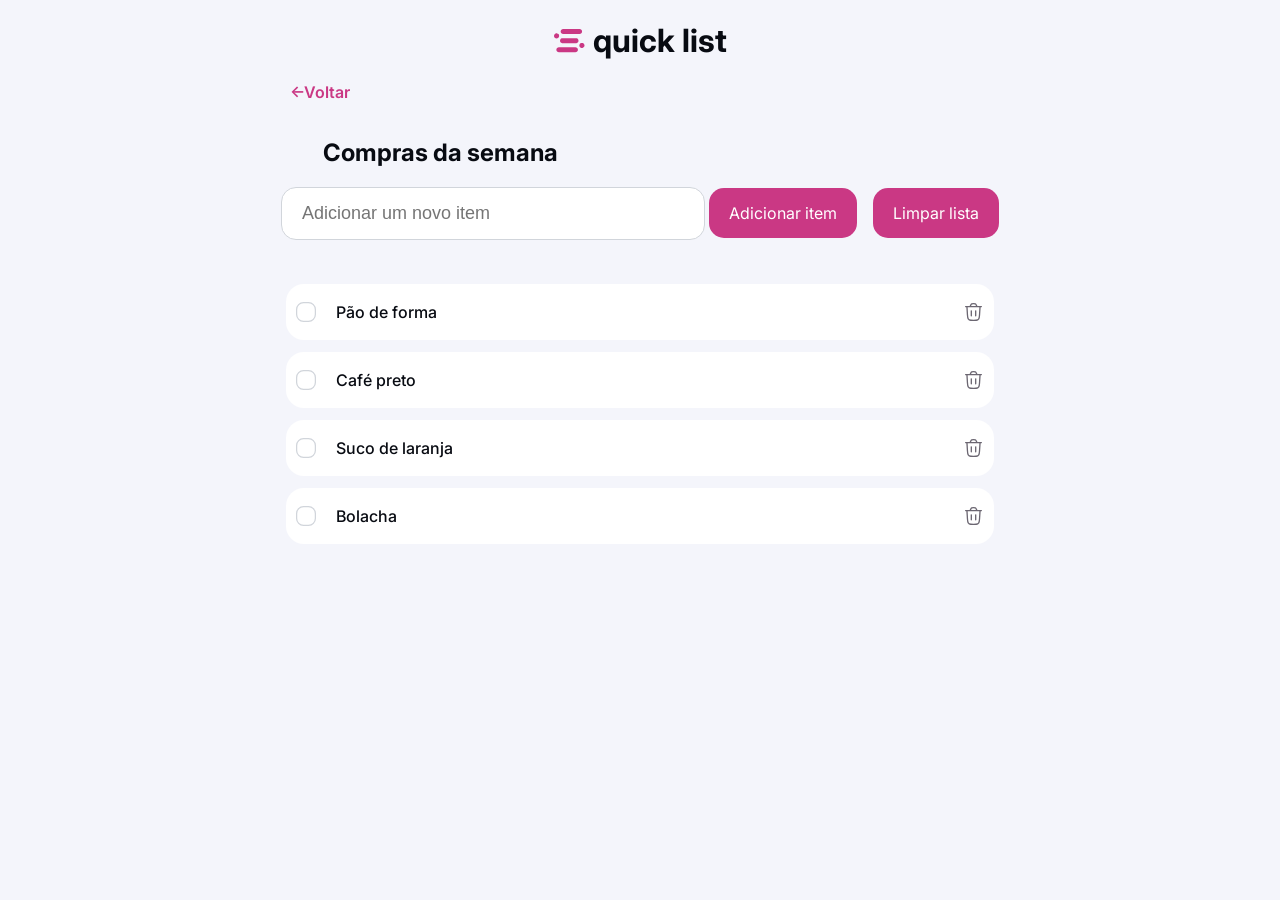
==== quick-list-v2/index.html @ 40e98bbd "alteração no nome da pasta" ====
<!DOCTYPE html>
<html lang="pt-BR">
<head>
    <meta charset="UTF-8">
    <meta name="viewport" content="width=device-width, initial-scale=1.0">
    <link rel="stylesheet" href="style.css">

    <link rel="preconnect" href="https://fonts.googleapis.com">
    <link rel="preconnect" href="https://fonts.gstatic.com" crossorigin>
    <link href="https://fonts.googleapis.com/css2?family=Inter:ital,opsz,wght@0,14..32,100..900;1,14..32,100..900&display=swap" rel="stylesheet">
    <title>Quick-List</title>
</head>
<body>
    <header>
            <img src="assets/vector.svg" alt="">
            <h1>quick list</h1>
    </header>

        <section class="content1">
            <main>
        <button class="btn"><-Voltar</button>
            </main>
        </section>

         <section class="content2">
        <h1>Compras da semana</h1>
        </section>

        <section class="form">
            <form>
            <input type="text" placeholder="Adicionar um novo item">
            <button type="submit">Adicionar item</button>
            </form>
            <form>
                <button type="button" id="btnClear">Limpar lista</button>
            </form>
        </section>

        <section class="list">
            <ul>

                <li class="itens" >
                  <input type="checkbox" id="checkPao" class="checkbox-input">
                   <label for="checkPao" class="checkbox-label">
                    <span class="custom-checkbox"></span>
                     <p>Pão de forma</p>
                  </label>
                 <img src="assets/iconTrash.svg" class="icon2">
                </li>

                <li class="itens" >
                  <input type="checkbox" id="checkCafe" class="checkbox-input">
                   <label for="checkCafe" class="checkbox-label">
                    <span class="custom-checkbox"></span>
                     <p>Café preto</p>
                  </label>
                 <img src="assets/iconTrash.svg" class="icon2">
                </li>

                <li class="itens" >
                  <input type="checkbox" id="checkSuco" class="checkbox-input">
                   <label for="checkSuco" class="checkbox-label">
                    <span class="custom-checkbox"></span>
                     <p>Suco de laranja</p>
                  </label>
                 <img src="assets/iconTrash.svg" class="icon2">
                </li>

                <li class="itens" >
                  <input type="checkbox" id="checkBolacha" class="checkbox-input">
                   <label for="checkBolacha" class="checkbox-label">
                    <span class="custom-checkbox"></span>
                     <p>Bolacha</p>
                  </label>
                 <img src="assets/iconTrash.svg" class="icon2">
                </li>


                <li class="itens" id="check11">
                  <input type="checkbox" id="check1" class="checkbox-input">
                   <label for="check1" class="checkbox-label">
                    <span class="custom-checkbox"></span>
                     <p>Exemplo</p>
                  </label>
                 <img src="assets/iconTrash.svg" class="icon2">
                </li>
            </ul>
        </section>

        
        <section class="removeItem">
            <ul>
                <li class="removeAlert">
                    <img src="assets/iconAlert.svg" alt="">
                    <p>O item selecionado foi removido</p>
                    <img src="assets/iconDelete.svg" alt="" class="icon3">
                </li>
            </ul>
        </section>

        <script src="script.js"></script>
</body>
</html>
---- quick-list-v2/style.css ----
@media (max-width: 600px) {
  /* Estilos para celulares */
}


:root {
    --background-primary: #F4F5FB;
    --background-secondary: #FFFFFF;

    --color-brand: #CA3884;
    --color-brand-hover: #A52C6B;
    --color-danger: #C93847;

    --content-primary: #080B12;
    --content-secondary: #374151;
    --content-tertiary: #9CA3AF;

    --border-primary: #D1D5DB;
    --border-hover: #B9C2D0;

    font-family: "Inter", sans-serif;
}

body {
    background-color: var(--background-primary);
    color: var(--content-primary);
    margin: 0;
    padding: 0;
}

header{
    display: flex;
    align-items: center;
    justify-content: center;
    gap: 0.5rem;
}


.content1, .content2 {
    padding: 0;
    display: flex;
    align-items: center;
    justify-content: center;
    margin-right: 40rem;

 .btn {
  color: var(--color-brand);  
  background: none;
  border: none;
  padding: 0;
  font: inherit;
  cursor: pointer;
  outline: inherit; 
  font-weight: 600;
}
}


.content2 {
    margin-right: 25rem;
    margin-top: 1rem;
}

.form {
    display: flex;
    align-items: center;
    justify-content: center;
    gap: 1rem;


    input {
    background: #FFFFFF;
    border: 1px solid var(--border-primary);
    border-radius: 15px;
    padding: 15px 170px 15px 20px;
    font-size: large;
    cursor: pointer;
    }
    
    button {
        color: #FFFFFF;
        background-color: var(--color-brand);
        border-radius: 15px;
        border: none;
        padding:  15px 20px 15px 20px;
        font: inherit;
        cursor: pointer;
        outline: inherit; 
    }
}

/*usuário passando o mouse no input*/
input:hover{
    border: 1px solid var(--border-hover);
}

/*usuário clicando no input*/
input:focus {
    border: 1px solid var(--color-brand);
    outline: none;
}

/*usuário passando o mouse no botão*/
button:hover {
    background-color: var(--color-brand-hover);
}

.list{
    /*remove as bolinhas da lista*/
    list-style: none;
    padding: 1rem 17.5rem 1rem 15rem;
    display: flex;
    flex-direction: column;
    align-items: center;
    justify-content: center;
    
     .itens{
        width: 43rem;
        flex-direction: space-between;
        background-color: var(--background-secondary);
        padding: 0.1rem 10px 0.1rem 10px;
        border-radius: 18px;
        display: flex;
        align-items: center;
        gap: 1.2rem;
        margin: 0.8rem;
     }
     .itens >*:last-child{
      margin-left: auto;
    }
    
    p {
        font-size: medium;
        font-weight: 500;
    }
     .icon1{
        width: 1.3rem;
        height: 1.3rem;
        cursor: pointer;
     }

      .icon2{
        width: 1.3rem;
        height: 1.3rem;
        cursor: pointer;
     }

     .icon1:hover{
        content: url(./assets/iconCheckBoxHover.svg);
     }

     .icon1:active {
        content: url(./assets/iconCheckBoxSelected.svg);
     }

     /* Classe para manter a imagem selecionada */
     .icon1.check-active {
        content: url(./assets/iconCheckBoxSelected.svg);
     }
}

#check11{
    display: none;
}

/*Esconde o checkbox padrão*/
.checkbox-input {
    appearance: none;
    -webkit-appearance: none;
    position: absolute; /* Remove do fluxo para não ocupar espaço */
}

/*Estilo para o container da label*/
.checkbox-label {
    display: flex;
    align-items: center;
    gap: 1.2rem;
    cursor: pointer;
    width: 100%;
}

/*Cria o "ícone" customizado*/
.custom-checkbox {
    width: 1.3rem;
    height: 1.3rem;
    background-image: url('assets/iconCheckBoxDefault.svg');
    background-size: contain;
    background-repeat: no-repeat;
}

/*Muda o ícone quando o input estiver MARCADO*/
.checkbox-input:checked + .checkbox-label .custom-checkbox {
    background-image: url('assets/iconCheckBoxSelected.svg');
}

/*(Opcional) Efeito de hover no ícone*/
.checkbox-label:hover .custom-checkbox {
    background-image: url('assets/iconCheckBoxHover.svg');
}


.removeItem {
    display: none;
    align-items: center;
    justify-content: center;
        
     ul {
        padding: 0;
     }

    .removeAlert{
        color: #FFFFFF;
        width: 43rem;
        flex-direction: space-between;
        background-color: var(--color-danger);
        padding: 0.1rem 10px 0.1rem 10px;
        border-radius: 18px;
        display: flex;
        align-items: center;
        gap: 1.2rem;
        margin: 0.8rem;
     }
     .removeAlert >*:last-child{
      margin-left: auto;
    }

    .icon3{
        cursor: pointer;
    }

}
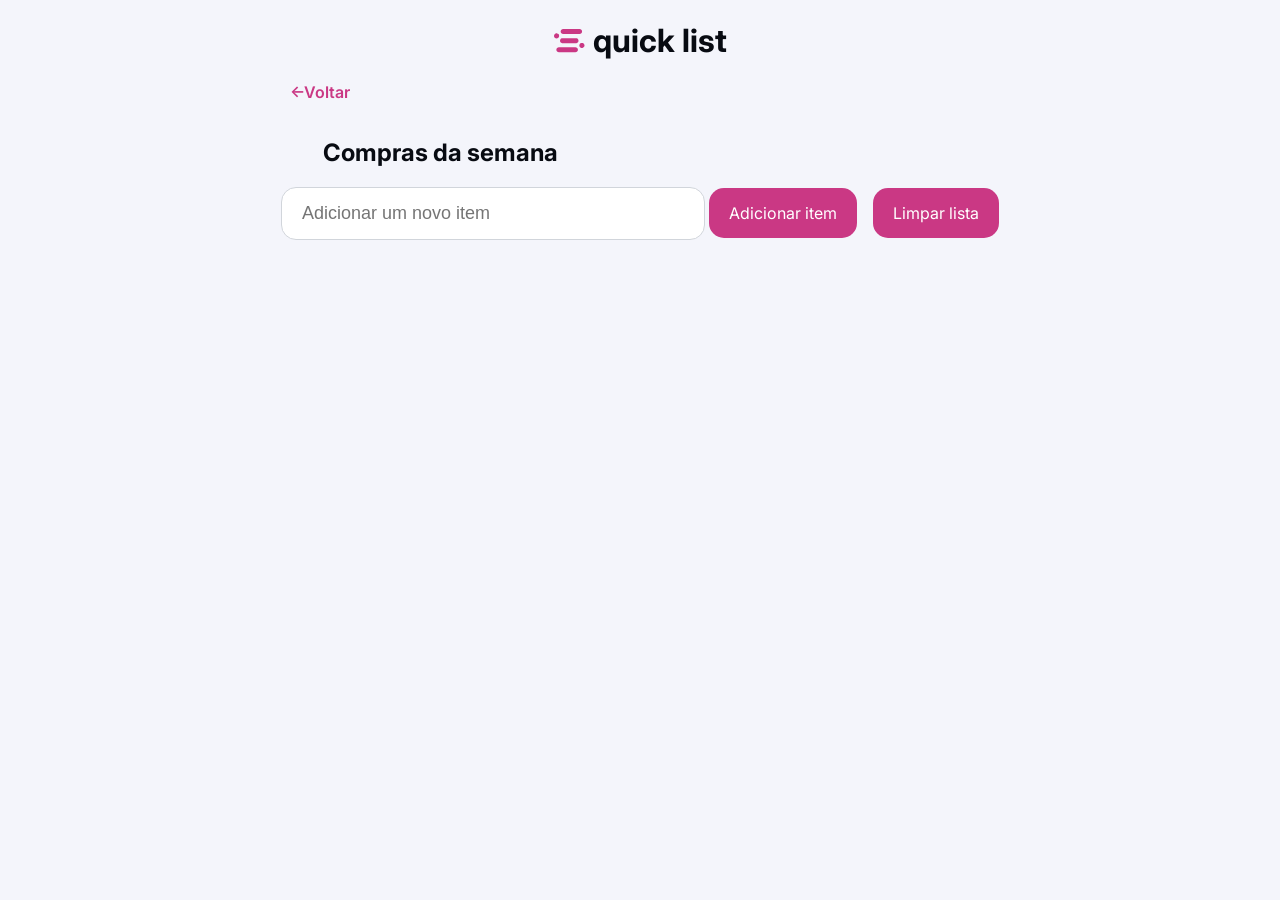
==== commit aab0c099: "remoção dos exemplos + mudança no css" ====
--- a/quick-list-v2/index.html
+++ b/quick-list-v2/index.html
@@ -38,49 +38,11 @@
 
         <section class="list">
             <ul>
-
-                <li class="itens" >
+                <li class="itens" style="display: none;">
                   <input type="checkbox" id="checkPao" class="checkbox-input">
                    <label for="checkPao" class="checkbox-label">
                     <span class="custom-checkbox"></span>
                      <p>Pão de forma</p>
-                  </label>
-                 <img src="assets/iconTrash.svg" class="icon2">
-                </li>
-
-                <li class="itens" >
-                  <input type="checkbox" id="checkCafe" class="checkbox-input">
-                   <label for="checkCafe" class="checkbox-label">
-                    <span class="custom-checkbox"></span>
-                     <p>Café preto</p>
-                  </label>
-                 <img src="assets/iconTrash.svg" class="icon2">
-                </li>
-
-                <li class="itens" >
-                  <input type="checkbox" id="checkSuco" class="checkbox-input">
-                   <label for="checkSuco" class="checkbox-label">
-                    <span class="custom-checkbox"></span>
-                     <p>Suco de laranja</p>
-                  </label>
-                 <img src="assets/iconTrash.svg" class="icon2">
-                </li>
-
-                <li class="itens" >
-                  <input type="checkbox" id="checkBolacha" class="checkbox-input">
-                   <label for="checkBolacha" class="checkbox-label">
-                    <span class="custom-checkbox"></span>
-                     <p>Bolacha</p>
-                  </label>
-                 <img src="assets/iconTrash.svg" class="icon2">
-                </li>
-
-
-                <li class="itens" id="check11">
-                  <input type="checkbox" id="check1" class="checkbox-input">
-                   <label for="check1" class="checkbox-label">
-                    <span class="custom-checkbox"></span>
-                     <p>Exemplo</p>
                   </label>
                  <img src="assets/iconTrash.svg" class="icon2">
                 </li>
--- a/quick-list-v2/style.css
+++ b/quick-list-v2/style.css
@@ -103,6 +103,10 @@
 /*usuário passando o mouse no botão*/
 button:hover {
     background-color: var(--color-brand-hover);
+}
+/*usuário clicando no botão*/
+button:focus{
+    background-color: var(--color-brand-hover);                 
 }
 
 .list{
